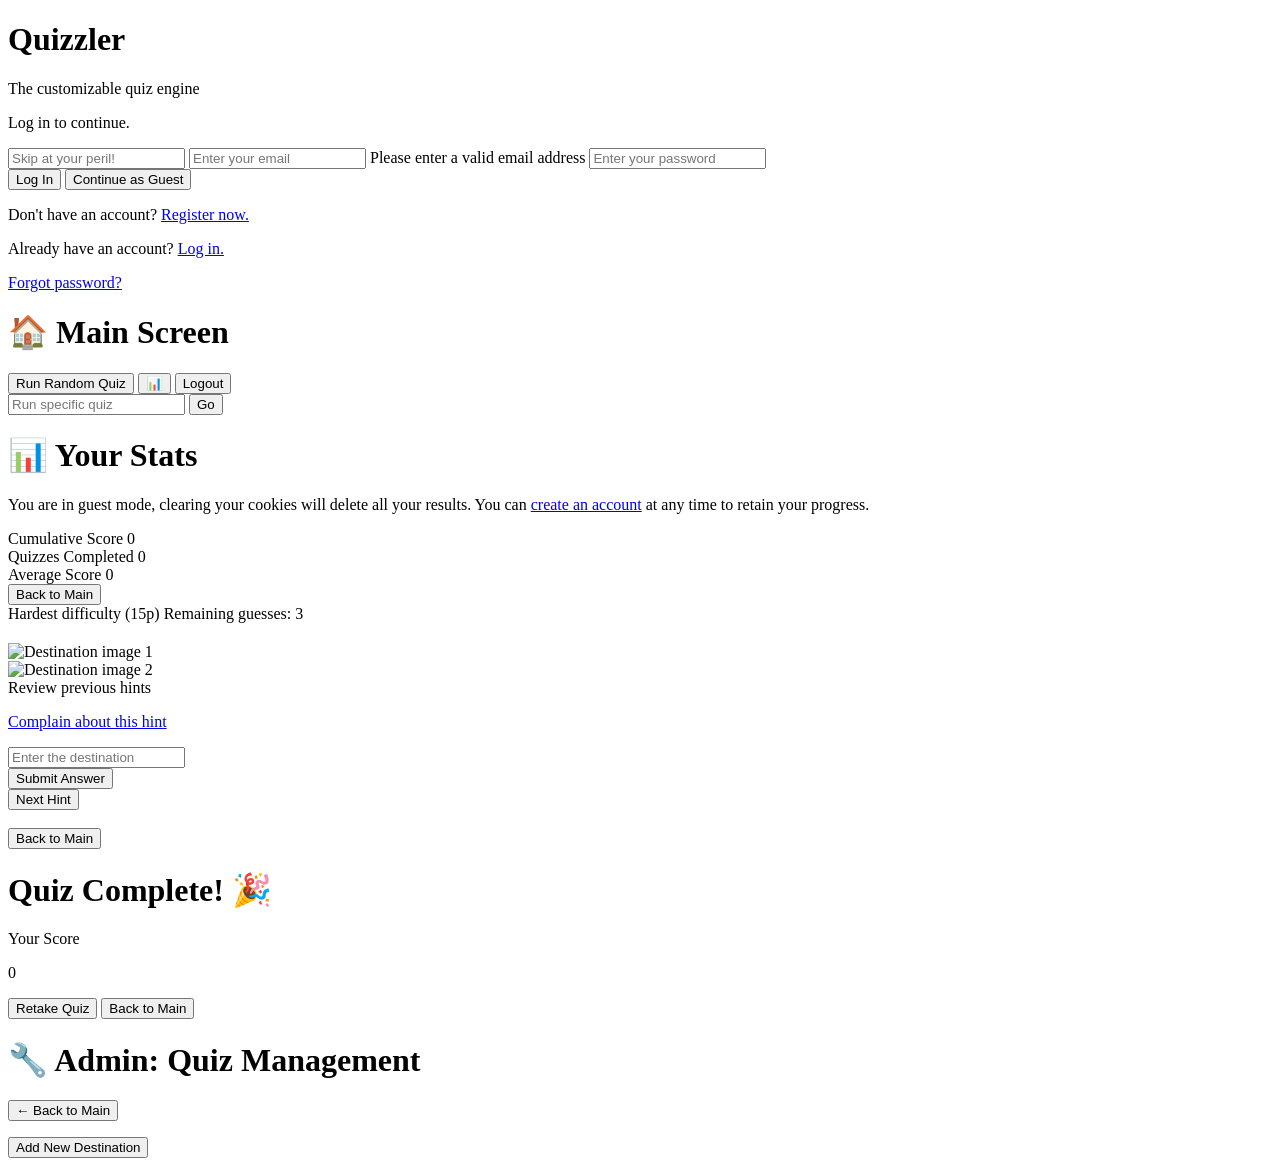
==== frontend/index.html @ f92f95ec "Polish main screen guest mode and icon controls" ====
<!DOCTYPE html>
<html lang="en">
<head>
    <meta charset="UTF-8">
    <meta name="viewport" content="width=device-width, initial-scale=1.0">
    <title>Quizzler - Guess the Destination</title>
    <link rel="stylesheet" href="/static/style.css">
</head>
<body>
    <div class="container">
        <div id="welcomeScreen" class="screen hidden">
            <div class="welcome-content">
                <h1 id="authHeading">Quizzler</h1>
                <p class="brand-subheading">The customizable quiz engine</p>
                <p id="authSubtext">Log in to continue.</p>
                
                <div class="input-group auth-group">
                    <input 
                        type="text" 
                        id="name" 
                        placeholder="Skip at your peril!" 
                        maxlength="20"
                        class="hidden"
                    >
                    <input 
                        type="email" 
                        id="email" 
                        placeholder="Enter your email" 
                        maxlength="100"
                        pattern="[^\s@]+@[^\s@]+\.[^\s@]+"
                        title="Enter a valid email address (e.g. user@example.com)"
                    >
                    <span class="validation-hint" id="emailHint">Please enter a valid email address</span>
                    <input 
                        type="password" 
                        id="password" 
                        placeholder="Enter your password" 
                        maxlength="50"
                        oninput="updatePasswordStrength()"
                    >
                    <div id="passwordStrengthContainer" class="password-strength-container hidden">
                        <div class="password-strength-bar">
                            <div id="passwordStrengthFill" class="password-strength-fill"></div>
                        </div>
                        <span id="passwordStrengthLabel" class="password-strength-label"></span>
                    </div>
                    <button onclick="handleAuth()" class="btn btn-primary" id="authButton">Log In</button>
                    <button onclick="continueAsGuest()" class="btn btn-secondary" id="guestButton">Continue as Guest</button>
                    <p class="auth-error" id="authError" style="display: none;"></p>
                </div>

                <p id="switchToRegister" class="auth-toggle-link">Don't have an account? <a href="#" onclick="toggleAuthMode('register'); return false;">Register now.</a></p>
                <p id="switchToLogin" class="auth-toggle-link hidden">Already have an account? <a href="#" onclick="toggleAuthMode('login'); return false;">Log in.</a></p>
                <p class="auth-toggle-link"><a href="#" id="forgotPasswordLink" onclick="openForgotPasswordModal(); return false;">Forgot password?</a></p>

                <div id="loadingMessage" class="loading-message" style="display: none;">
                    Loading quiz...
                </div>
            </div>
        </div>

        <div id="statusScreen" class="screen">
            <div class="status-content">
                <a
                    href="#"
                    id="statusLoginLink"
                    class="status-login-link"
                    onclick="openLoginFromStatus(); return false;"
                    aria-label="Log in"
                    title="Log in"
                >
                    <span class="status-login-icon" aria-hidden="true"></span>
                </a>
                <h1>🏠 Main Screen</h1>

                <div class="quiz-actions">
                    <button onclick="runRandomQuiz()" class="btn btn-primary" id="runRandomQuizBtn">Run Random Quiz</button>
                    <button onclick="showStatsScreen()" class="btn btn-secondary" id="statsBtn">📊</button>
                    <button onclick="showAdminScreen()" class="btn btn-admin" id="adminLink" style="display:none;">🔧 Admin Panel</button>
                    <button onclick="handleLogout()" class="btn btn-secondary" id="logoutBtn">Logout</button>
                    <div class="specific-quiz-section">
                        <div class="input-row">
                            <input type="text" id="specificQuizId" placeholder="Run specific quiz">
                            <button onclick="runSpecificQuiz()" class="btn btn-primary" id="runSpecificQuizBtn">Go</button>
                        </div>
                    </div>
                </div>
            </div>
        </div>

        <div id="statsScreen" class="screen hidden">
            <div class="stats-content">
                <h1>📊 Your Stats</h1>
                <p id="guestRestrictionsStatus" class="guest-mode-banner hidden">You are in guest mode, clearing your cookies will delete all your results. You can <a href="#" onclick="openCreateAccountFromGuestBanner(); return false;">create an account</a> at any time to retain your progress.</p>
                <div class="stats-section">
                    <div class="stat-card">
                        <span class="stat-label">Cumulative Score</span>
                        <span id="statsCumulativeScore" class="stat-value">0</span>
                    </div>
                    <div class="stat-card">
                        <span class="stat-label">Quizzes Completed</span>
                        <span id="statsCompleted" class="stat-value">0</span>
                    </div>
                    <div class="stat-card">
                        <span class="stat-label">Average Score</span>
                        <span id="statsAverageScore" class="stat-value">0</span>
                    </div>
                </div>
                <div class="stats-actions">
                    <button onclick="backToStatus()" class="btn btn-secondary" id="backToMainFromStatsBtn">Back to Main</button>
                </div>
            </div>
        </div>

        <div id="quizScreen" class="screen hidden">
            <div class="quiz-header">
                <div class="progress-info">
                    <span id="currentHint">Hardest difficulty (15p)</span>
                    <span id="remainingGuesses" class="remaining-guesses">Remaining guesses: 3</span>
                </div>
                <div class="progress-bar">
                    <div id="progressFill" class="progress-fill"></div>
                </div>
            </div>

            <div class="quiz-content">
                <div class="hint-section">
                    <h2 id="hint"></h2>
                </div>

                <div class="images-section">
                    <div class="image-container">
                        <img id="image1" src="" alt="Destination image 1" class="quiz-image">
                    </div>
                    <div class="image-container">
                        <img id="image2" src="" alt="Destination image 2" class="quiz-image">
                    </div>
                </div>
                <div class="hint-meta">
                    <span id="hintProgress"></span>
                    <span id="hintPoints"></span>
                </div>

                <div class="hint-review hidden" id="hintReviewSection" aria-live="polite">
                    <span class="hint-review-label">Review previous hints</span>
                    <div id="hintHistoryButtons" class="hint-history-buttons"></div>
                </div>
                <p class="hint-complaint-link-wrap">
                    <a href="#" id="hintComplaintLink" onclick="openHintComplaintModal(); return false;">Complain about this hint</a>
                </p>

                <div class="answer-section">
                    <input 
                        type="text" 
                        id="answerInput" 
                        placeholder="Enter the destination" 
                        autocomplete="off"
                    >
                    <div class="button-group">
                        <button onclick="submitAnswer()" class="btn btn-primary">Submit Answer</button>
                        <div class="next-hint-wrap">
                            <span id="nextHintCostPreview" class="next-hint-cost-preview" aria-hidden="true"></span>
                            <button onclick="nextHint()" class="btn btn-secondary">Next Hint</button>
                        </div>
                    </div>
                </div>
            </div>
        </div>

        <div id="feedbackScreen" class="screen hidden">
            <div class="feedback-content">
                <div id="feedbackStatus" class="feedback-status"></div>
                <div id="feedbackDetails" class="feedback-details"></div>
                <h3 id="feedbackResultImagesHeading" class="hidden"></h3>
                <div id="feedbackResultImages" class="images-section hidden" aria-label="Additional destination images"></div>
                <button onclick="backToStatus()" class="btn btn-primary">Back to Main</button>
            </div>
        </div>

        <!-- Results Screen -->
        <div id="resultsScreen" class="screen hidden">
            <div class="results-content">
                <h1>Quiz Complete! 🎉</h1>
                <div class="final-score">
                    <p>Your Score</p>
                    <p id="finalScore" class="score-number">0</p>
                </div>
                <div class="results-details">
                    <p id="resultsMessage"></p>
                </div>
                <div id="resultImages" class="result-images hidden" aria-label="Additional destination images"></div>
                <div class="button-group">
                    <button onclick="retakeQuiz()" class="btn btn-primary">Retake Quiz</button>
                    <button onclick="backToStatus()" class="btn btn-secondary">Back to Main</button>
                </div>
            </div>
        </div>

        <!-- Admin Screen -->
        <div id="adminScreen" class="screen hidden">
            <div class="admin-header">
                <h1>🔧 Admin: Quiz Management</h1>
                <button onclick="hideAdminScreen()" class="btn btn-secondary">← Back to Main</button>
            </div>
            <p id="adminDestCount"></p>
            <div class="admin-actions">
                <button onclick="showDestinationForm()" class="btn btn-primary">Add New Destination</button>
            </div>
            <div id="adminError" class="admin-error" style="display:none;"></div>
            <div id="adminSuccess" class="admin-success" style="display:none;"></div>
            <p id="adminEmptyState" class="admin-empty-state" style="display:none;">The quiz database is empty. Add a destination to get started.</p>
            <div id="adminDestList"></div>

            <!-- Destination Form -->
            <div id="adminForm" class="admin-form-section" style="display:none;">
                <h3 id="adminFormTitle">Add New Destination</h3>
                <div class="admin-form-group">
                    <label for="adminDestName">Name</label>
                    <input type="text" id="adminDestName" maxlength="128" placeholder="Destination name">
                </div>
                <div class="admin-form-group">
                    <label for="adminHint1">Hint 1</label>
                    <textarea id="adminHint1" maxlength="256" placeholder="Hardest hint (shown first)"></textarea>
                </div>
                <div class="admin-form-group">
                    <label for="adminHint2">Hint 2</label>
                    <textarea id="adminHint2" maxlength="256" placeholder="Second hint"></textarea>
                </div>
                <div class="admin-form-group">
                    <label for="adminHint3">Hint 3</label>
                    <textarea id="adminHint3" maxlength="256" placeholder="Third hint"></textarea>
                </div>
                <div class="admin-form-group">
                    <label for="adminHint4">Hint 4</label>
                    <textarea id="adminHint4" maxlength="256" placeholder="Fourth hint"></textarea>
                </div>
                <div class="admin-form-group">
                    <label for="adminHint5">Hint 5</label>
                    <textarea id="adminHint5" maxlength="256" placeholder="Easiest hint (shown last)"></textarea>
                </div>
                <div class="admin-form-group">
                    <label>Image URLs (2–10 required)</label>
                    <div id="adminImagesContainer"></div>
                    <button type="button" onclick="addImageField()" class="btn btn-secondary btn-small">Add Image URL</button>
                </div>
                <div class="admin-form-group">
                    <label>Correct Answers (1–20 required)</label>
                    <div id="adminAnswersContainer"></div>
                    <button type="button" onclick="addAnswerField()" class="btn btn-secondary btn-small">Add Answer</button>
                </div>
                <div class="admin-form-buttons">
                    <button onclick="saveDestination()" class="btn btn-primary">Save</button>
                    <button onclick="hideAdminForm()" class="btn btn-secondary">Cancel</button>
                </div>
            </div>

            <!-- Delete Confirmation Dialog -->
            <div id="adminDeleteDialog" class="admin-dialog-overlay" style="display:none;">
                <div class="admin-dialog">
                    <h3>Confirm Deletion</h3>
                    <p>Are you sure you want to delete <strong id="adminDeleteName"></strong>?</p>
                    <p>This action cannot be undone.</p>
                    <div class="admin-dialog-buttons">
                        <button id="adminDeleteConfirmBtn" class="btn btn-danger">Delete</button>
                        <button onclick="hideDeleteDialog()" class="btn btn-secondary">Cancel</button>
                    </div>
                </div>
            </div>
        </div>
    </div>

    <!-- Forgot Password Modal -->
    <div id="forgotPasswordModal" class="modal-overlay" style="display: none;" role="dialog" aria-modal="true" aria-labelledby="forgotPasswordModalHeading">
        <div class="modal-card">
            <h2 id="forgotPasswordModalHeading">Reset your password</h2>
            <div class="modal-form-group">
                <label for="resetEmail">Email address</label>
                <input type="email" id="resetEmail" placeholder="Enter your email" maxlength="100">
                <span class="inline-error" id="resetEmailError" role="alert"></span>
            </div>
            <div class="modal-buttons">
                <button onclick="handleForgotPasswordSubmit()" class="btn btn-primary" id="forgotPasswordSubmitBtn">Submit</button>
                <button onclick="closeForgotPasswordModal()" class="btn btn-secondary" id="forgotPasswordCancelBtn">Cancel</button>
            </div>
        </div>
    </div>

    <!-- Rules Modal -->
    <div id="rulesModal" class="modal-overlay" style="display: none;" role="dialog" aria-modal="true" aria-labelledby="rulesModalTitle">
        <div class="modal-card rules-modal-card">
            <h2 id="rulesModalTitle"></h2>
            <div id="rulesModalContent" class="rules-modal-content"></div>
            <div class="modal-buttons">
                <button id="rulesModalCloseBtn" class="btn btn-secondary">Close</button>
            </div>
        </div>
    </div>

    <!-- Hint Complaint Modal -->
    <div id="hintComplaintModal" class="modal-overlay" style="display: none;" role="dialog" aria-modal="true" aria-labelledby="hintComplaintModalHeading">
        <div class="modal-card">
            <h2 id="hintComplaintModalHeading">Hint complaint</h2>
            <p class="hint-complaint-context">Quiz ID: <strong id="hintComplaintQuizId"></strong> | Hint level: <strong id="hintComplaintHintLevel"></strong></p>
            <div class="modal-form-group">
                <label for="hintComplaintEmail">Your email</label>
                <input type="email" id="hintComplaintEmail" maxlength="128" placeholder="name@example.com">
            </div>
            <div class="modal-form-group">
                <label for="hintComplaintMessage">What is wrong with this hint?</label>
                <textarea id="hintComplaintMessage" maxlength="2000" rows="5" placeholder="Describe the issue clearly."></textarea>
                <span class="inline-error" id="hintComplaintError" role="alert"></span>
            </div>
            <div class="modal-buttons">
                <button onclick="handleHintComplaintSubmit()" class="btn btn-primary" id="hintComplaintSendBtn">Send</button>
                <button onclick="closeHintComplaintModal()" class="btn btn-secondary" id="hintComplaintCancelBtn">Cancel</button>
            </div>
        </div>
    </div>

    <!-- Image Modal -->
    <div id="imageModal" class="modal-overlay image-modal-overlay" style="display: none;" role="dialog" aria-modal="true" aria-label="Enlarged image">
        <div class="modal-card image-modal-card">
            <button type="button" id="imageModalPrevBtn" class="image-modal-nav image-modal-nav-prev" aria-label="Show previous hint image">&#8249;</button>
            <button type="button" id="imageModalNextBtn" class="image-modal-nav image-modal-nav-next" aria-label="Show next hint image">&#8250;</button>
            <button type="button" id="imageModalCloseBtn" class="image-modal-close" aria-label="Close enlarged image">×</button>
            <img id="imageModalImage" src="" alt="" class="image-modal-image">
        </div>
    </div>

    <script src="/static/app.js"></script>
    <script src="/static/markdown.js"></script>
    <script src="/static/modal.js"></script>
    <script src="/static/admin.js"></script>
</body>
</html>
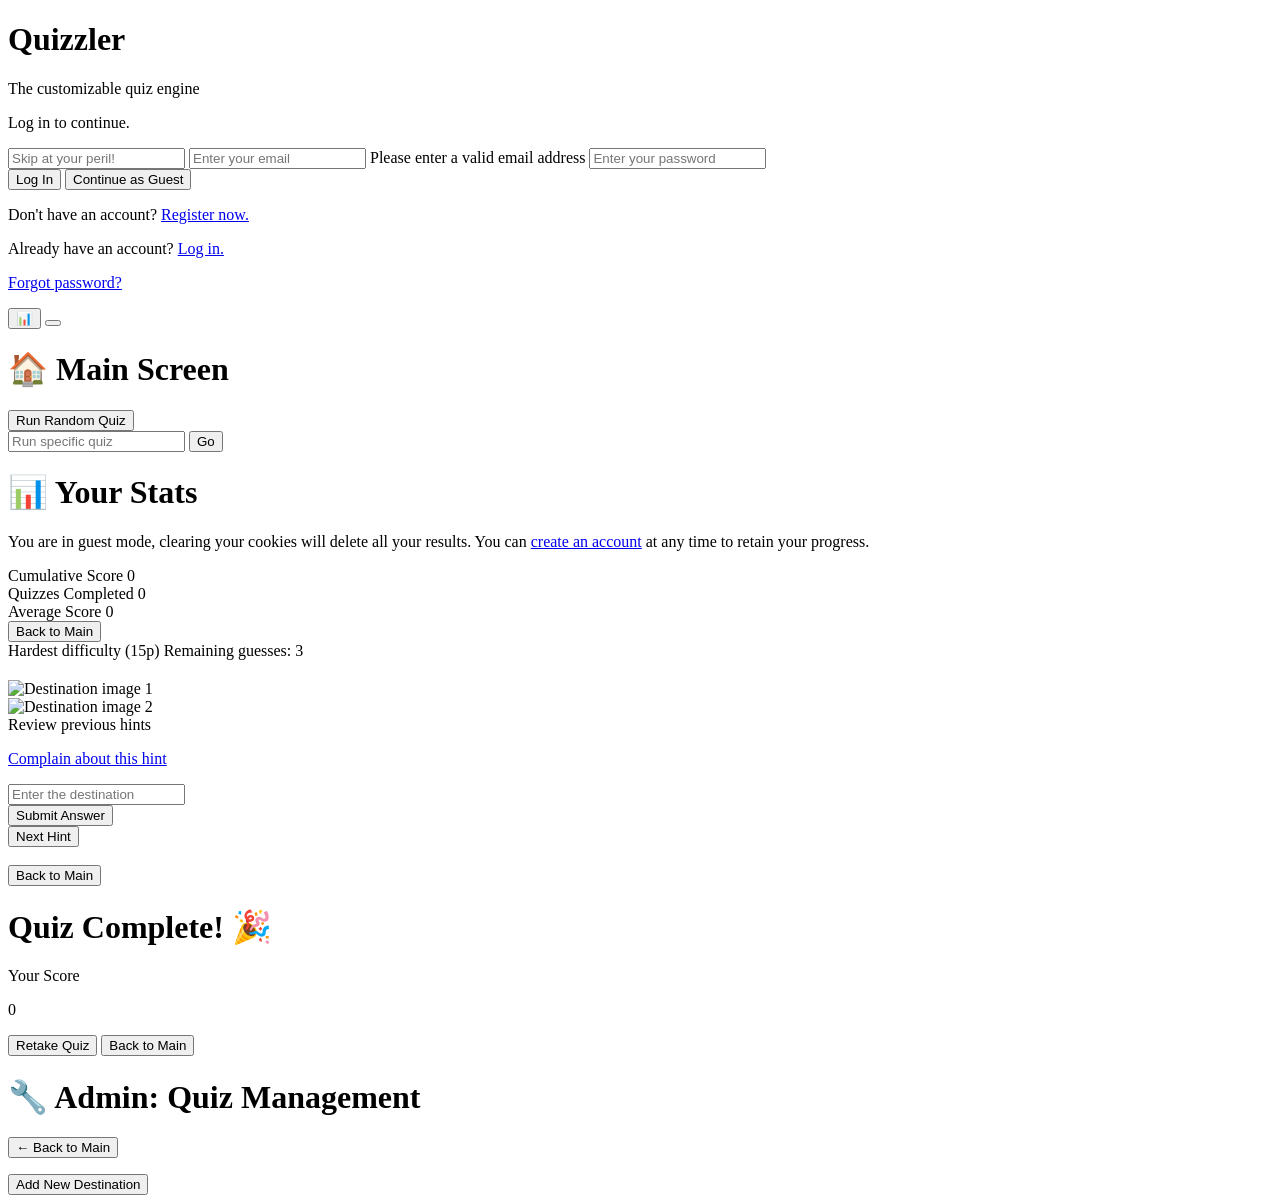
==== commit 99d185d9: "Refine main screen icon cluster and context visibility" ====
--- a/frontend/index.html
+++ b/frontend/index.html
@@ -61,23 +61,50 @@
 
         <div id="statusScreen" class="screen">
             <div class="status-content">
-                <a
-                    href="#"
-                    id="statusLoginLink"
-                    class="status-login-link"
-                    onclick="openLoginFromStatus(); return false;"
-                    aria-label="Log in"
-                    title="Log in"
-                >
-                    <span class="status-login-icon" aria-hidden="true"></span>
-                </a>
+                <div class="status-icon-cluster" aria-label="Main actions">
+                    <a
+                        href="#"
+                        id="statusLoginLink"
+                        class="status-login-link"
+                        onclick="openLoginFromStatus(); return false;"
+                        aria-label="Log in"
+                        title="Log in"
+                    >
+                        <span class="status-login-icon" aria-hidden="true"></span>
+                    </a>
+                    <button
+                        onclick="showStatsScreen()"
+                        class="btn btn-secondary main-round-action-btn"
+                        id="statsBtn"
+                        aria-label="Statistics"
+                        title="Statistics"
+                    >📊</button>
+                    <button
+                        onclick="showAdminScreen()"
+                        class="btn-admin-icon"
+                        id="adminLink"
+                        style="display:none;"
+                        aria-label="Admin panel"
+                        title="Admin panel"
+                    >
+                        <span class="admin-user-icon" aria-hidden="true"></span>
+                        <span class="admin-cog-icon" aria-hidden="true"></span>
+                    </button>
+                    <button
+                        onclick="handleLogout()"
+                        class="btn-logout-icon"
+                        id="logoutBtn"
+                        aria-label="Log out"
+                        title="Log out"
+                    >
+                        <span class="logout-circle-icon" aria-hidden="true"></span>
+                        <span class="logout-arrow-icon" aria-hidden="true"></span>
+                    </button>
+                </div>
                 <h1>🏠 Main Screen</h1>
 
                 <div class="quiz-actions">
-                    <button onclick="runRandomQuiz()" class="btn btn-primary" id="runRandomQuizBtn">Run Random Quiz</button>
-                    <button onclick="showStatsScreen()" class="btn btn-secondary" id="statsBtn">📊</button>
-                    <button onclick="showAdminScreen()" class="btn btn-admin" id="adminLink" style="display:none;">🔧 Admin Panel</button>
-                    <button onclick="handleLogout()" class="btn btn-secondary" id="logoutBtn">Logout</button>
+                    <button onclick="runRandomQuiz()" class="btn btn-primary main-row-btn" id="runRandomQuizBtn">Run Random Quiz</button>
                     <div class="specific-quiz-section">
                         <div class="input-row">
                             <input type="text" id="specificQuizId" placeholder="Run specific quiz">
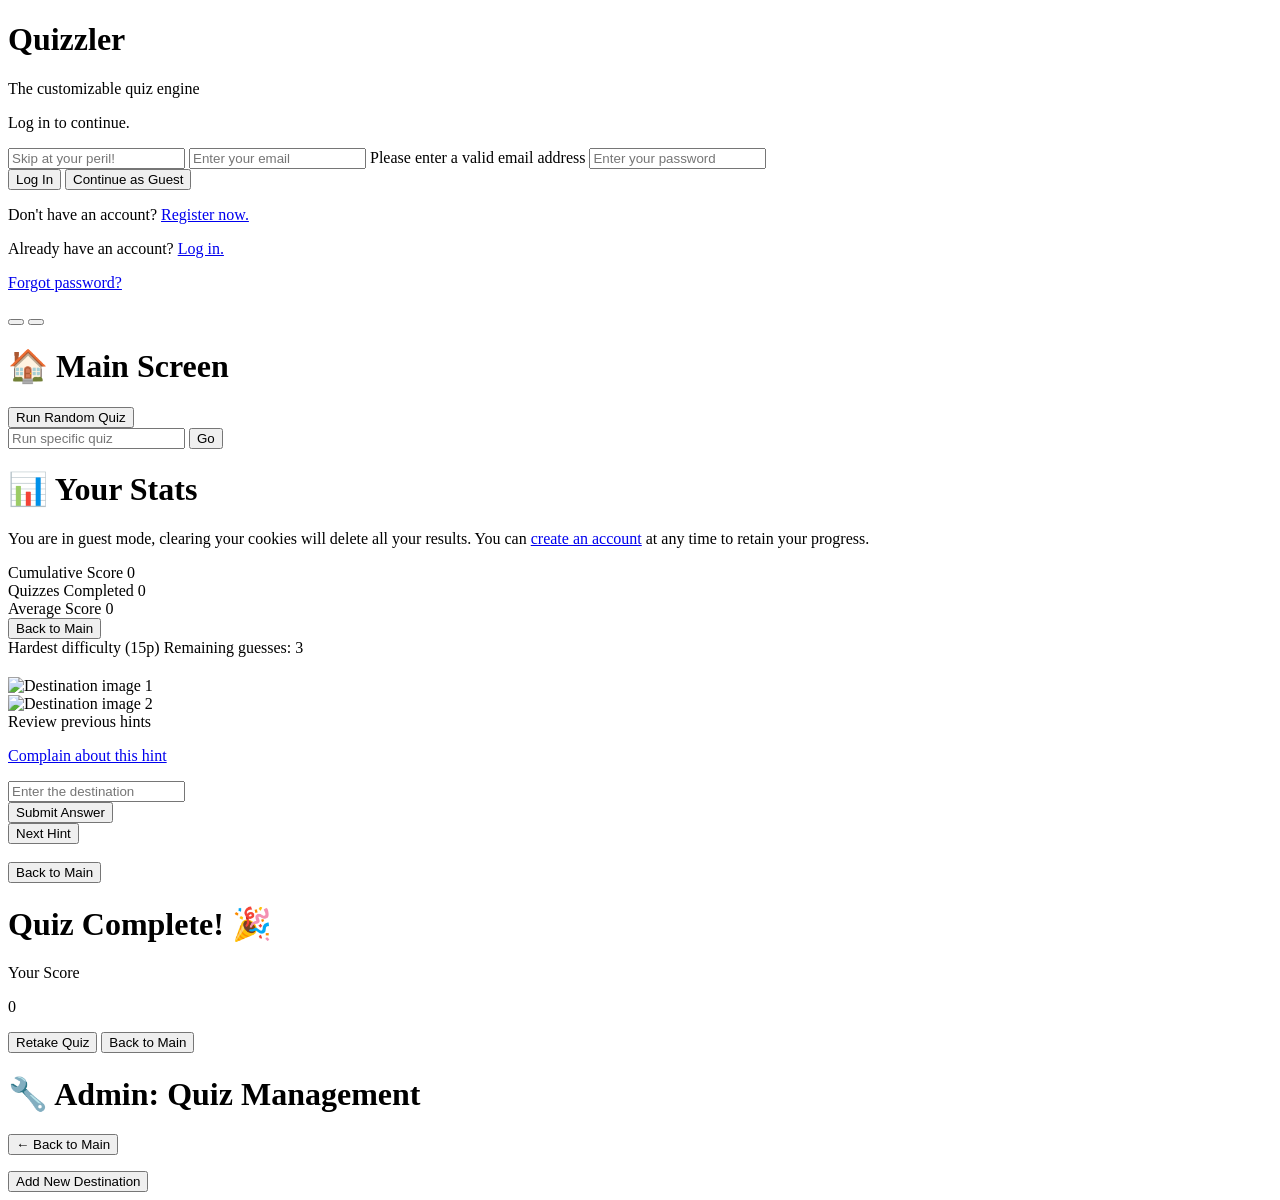
==== commit 4537f46a: "Refine top-right icon controls on main screen" ====
--- a/frontend/index.html
+++ b/frontend/index.html
@@ -62,6 +62,26 @@
         <div id="statusScreen" class="screen">
             <div class="status-content">
                 <div class="status-icon-cluster" aria-label="Main actions">
+                    <button
+                        onclick="showAdminScreen()"
+                        class="btn-admin-icon"
+                        id="adminLink"
+                        style="display:none;"
+                        aria-label="Admin panel"
+                        title="Admin panel"
+                    >
+                        <span class="admin-user-icon" aria-hidden="true"></span>
+                        <span class="admin-cog-icon" aria-hidden="true"></span>
+                    </button>
+                    <button
+                        onclick="showStatsScreen()"
+                        class="btn-stats-icon"
+                        id="statsBtn"
+                        aria-label="Statistics"
+                        title="Statistics"
+                    >
+                        <span class="stats-bars-icon" aria-hidden="true"></span>
+                    </button>
                     <a
                         href="#"
                         id="statusLoginLink"
@@ -72,24 +92,6 @@
                     >
                         <span class="status-login-icon" aria-hidden="true"></span>
                     </a>
-                    <button
-                        onclick="showStatsScreen()"
-                        class="btn btn-secondary main-round-action-btn"
-                        id="statsBtn"
-                        aria-label="Statistics"
-                        title="Statistics"
-                    >📊</button>
-                    <button
-                        onclick="showAdminScreen()"
-                        class="btn-admin-icon"
-                        id="adminLink"
-                        style="display:none;"
-                        aria-label="Admin panel"
-                        title="Admin panel"
-                    >
-                        <span class="admin-user-icon" aria-hidden="true"></span>
-                        <span class="admin-cog-icon" aria-hidden="true"></span>
-                    </button>
                     <button
                         onclick="handleLogout()"
                         class="btn-logout-icon"
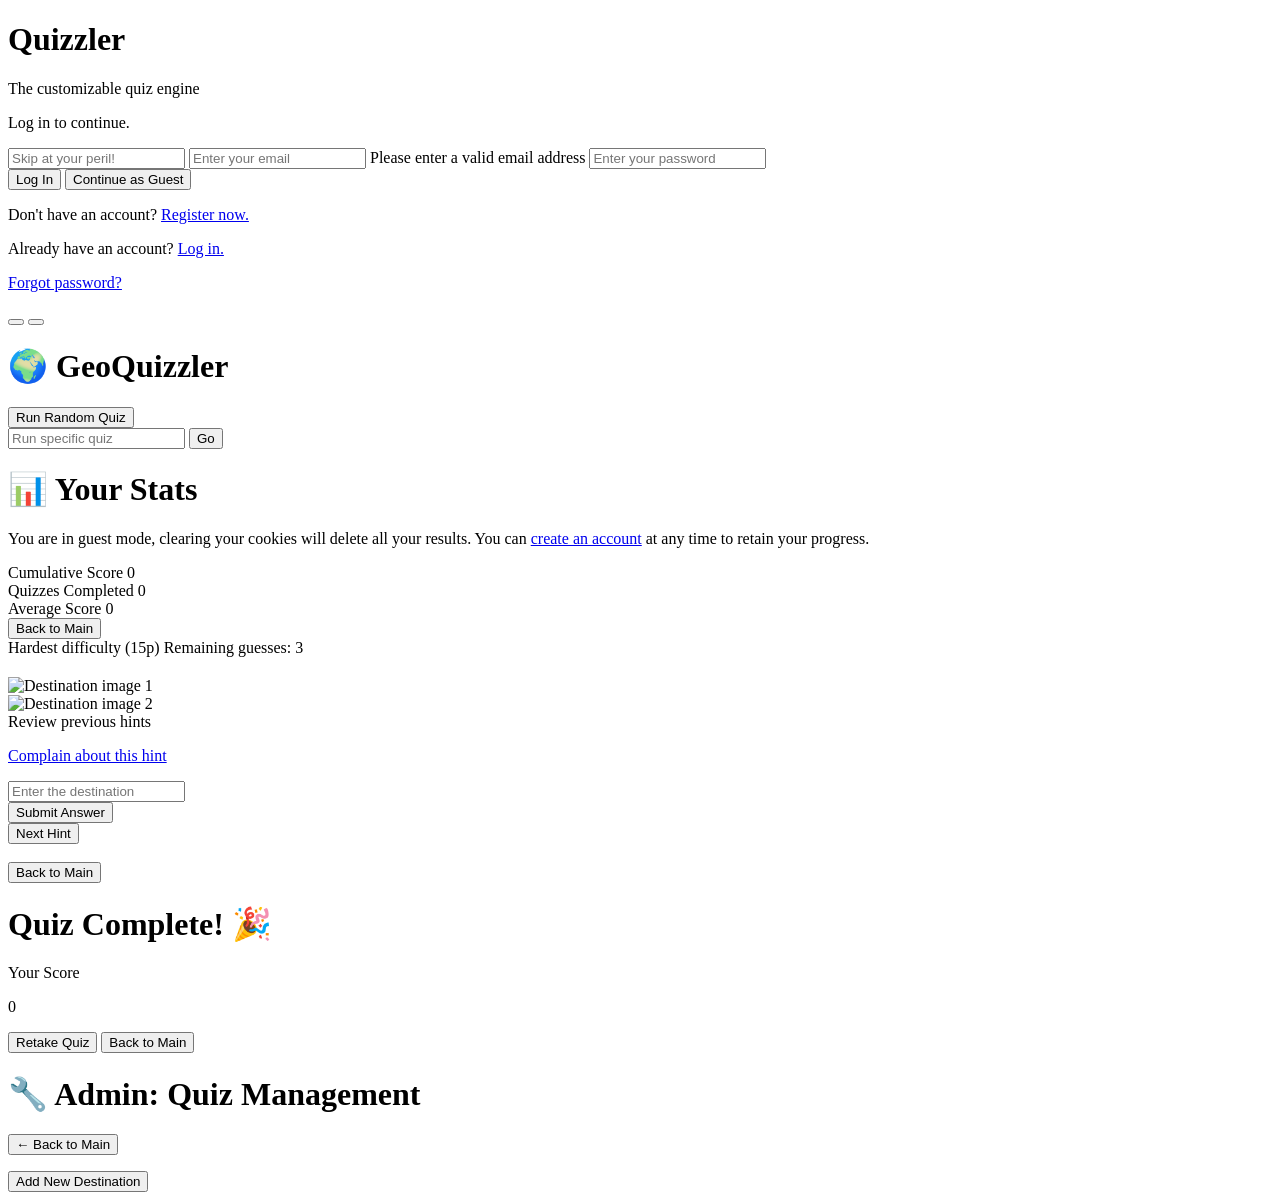
==== commit dfbfaa43: "Rename main title and remove quiz heading" ====
--- a/frontend/index.html
+++ b/frontend/index.html
@@ -103,7 +103,7 @@
                         <span class="logout-arrow-icon" aria-hidden="true"></span>
                     </button>
                 </div>
-                <h1>🏠 Main Screen</h1>
+                <h1>🌍 GeoQuizzler</h1>
 
                 <div class="quiz-actions">
                     <button onclick="runRandomQuiz()" class="btn btn-primary main-row-btn" id="runRandomQuizBtn">Run Random Quiz</button>
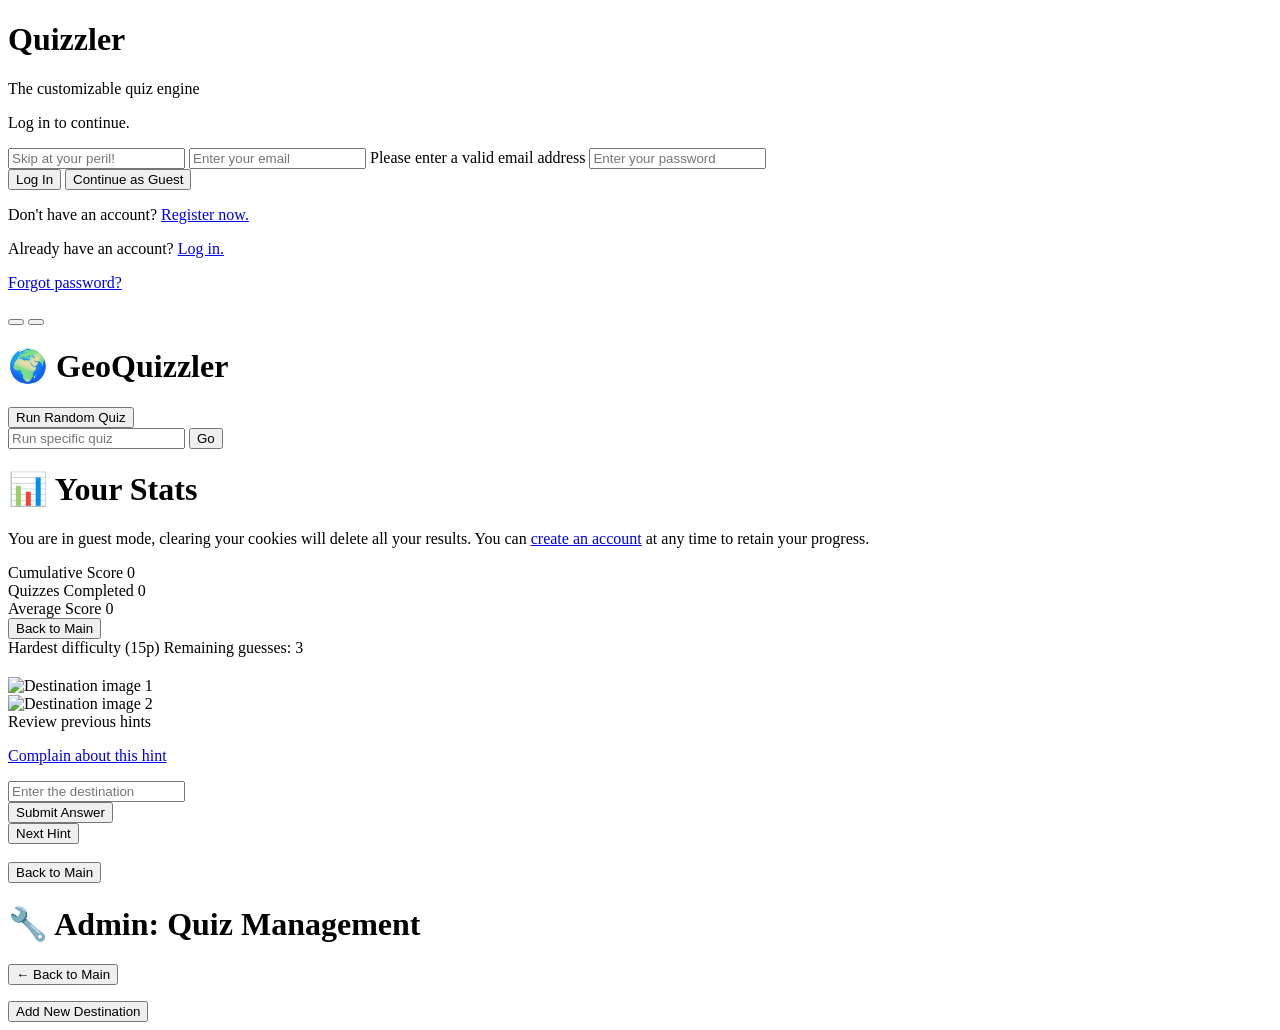
==== commit 585c0b9f: "Consolidate quiz completion results screen" ====
--- a/frontend/index.html
+++ b/frontend/index.html
@@ -70,8 +70,7 @@
                         aria-label="Admin panel"
                         title="Admin panel"
                     >
-                        <span class="admin-user-icon" aria-hidden="true"></span>
-                        <span class="admin-cog-icon" aria-hidden="true"></span>
+                        <span class="admin-icon" aria-hidden="true"></span>
                     </button>
                     <button
                         onclick="showStatsScreen()"
@@ -80,7 +79,7 @@
                         aria-label="Statistics"
                         title="Statistics"
                     >
-                        <span class="stats-bars-icon" aria-hidden="true"></span>
+                        <span class="stats-icon" aria-hidden="true"></span>
                     </button>
                     <a
                         href="#"
@@ -99,8 +98,7 @@
                         aria-label="Log out"
                         title="Log out"
                     >
-                        <span class="logout-circle-icon" aria-hidden="true"></span>
-                        <span class="logout-arrow-icon" aria-hidden="true"></span>
+                        <span class="logout-icon" aria-hidden="true"></span>
                     </button>
                 </div>
                 <h1>🌍 GeoQuizzler</h1>
@@ -196,32 +194,13 @@
             </div>
         </div>
 
-        <div id="feedbackScreen" class="screen hidden">
-            <div class="feedback-content">
-                <div id="feedbackStatus" class="feedback-status"></div>
-                <div id="feedbackDetails" class="feedback-details"></div>
-                <h3 id="feedbackResultImagesHeading" class="hidden"></h3>
-                <div id="feedbackResultImages" class="images-section hidden" aria-label="Additional destination images"></div>
-                <button onclick="backToStatus()" class="btn btn-primary">Back to Main</button>
-            </div>
-        </div>
-
-        <!-- Results Screen -->
         <div id="resultsScreen" class="screen hidden">
             <div class="results-content">
-                <h1>Quiz Complete! 🎉</h1>
-                <div class="final-score">
-                    <p>Your Score</p>
-                    <p id="finalScore" class="score-number">0</p>
-                </div>
-                <div class="results-details">
-                    <p id="resultsMessage"></p>
-                </div>
-                <div id="resultImages" class="result-images hidden" aria-label="Additional destination images"></div>
-                <div class="button-group">
-                    <button onclick="retakeQuiz()" class="btn btn-primary">Retake Quiz</button>
-                    <button onclick="backToStatus()" class="btn btn-secondary">Back to Main</button>
-                </div>
+                <div id="resultsStatus" class="results-status"></div>
+                <div id="resultsDetails" class="results-details"></div>
+                <h3 id="resultsImagesHeading" class="hidden"></h3>
+                <div id="resultsImages" class="images-section hidden" aria-label="Additional destination images"></div>
+                <button onclick="backToStatus()" class="btn btn-primary">Back to Main</button>
             </div>
         </div>
 
